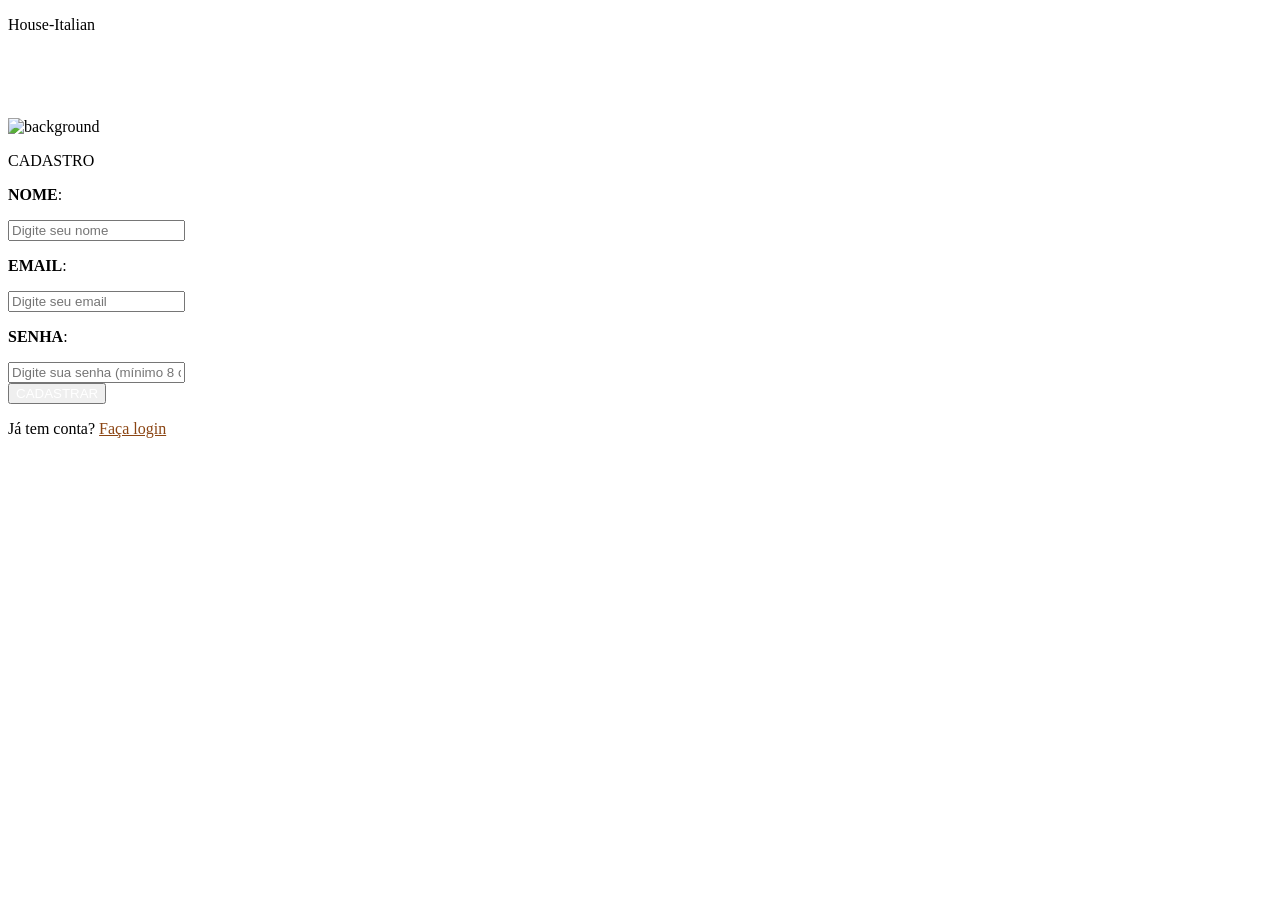
==== src/main/resources/templates/cadastro.html @ aa0f9306 "Alterações gerais" ====
<!DOCTYPE html>
<html lang="pt-BR">
<head>
    <meta charset="UTF-8">
    <title>Cadastro</title>
    <meta name="viewport" content="width=device-width, initial-scale=1.0">
    <link rel="stylesheet" href="/css/loginScreamStyle.css">
</head>
<body>
    <header>
        <div class="header-container">
            <div class="item1-content">
                <p>House-Italian</p>
            </div>
            <div class="item2-content">
                <a href="/" style="text-decoration: none; color:white;">
                    <p>Home</p>
                </a>
            </div>
            <div class="item3-content">
                <a href="/cardapio" style="text-decoration: none; color:white;">
                    <p>Cardápio</p>
                </a>
            </div>
        </div>
    </header>

    <main>
        <div class="container-background">
            <img src="/img/background-home.jpg" alt="background"/>
        </div>

        <div class="container-main">
            <div class="container-box-Login">
                <div class="container-box2-login">
                    <div class="container-box2-item1-content">
                        <P>CADASTRO</P>
                    </div>
                    <div class="container-box2-item2-content">
                        <p class="text-email"><b>NOME</b>:</p>
                        <input type="text" id="input-nome" placeholder="Digite seu nome">

                        <p class="text-email"><b>EMAIL</b>:</p>
                        <input type="email" id="input-email" placeholder="Digite seu email">

                        <p class="text-senha"><b>SENHA</b>:</p>
                        <input type="password" id="input-senha" placeholder="Digite sua senha (mínimo 8 caracteres)">
                        
                        <div class="container-input-entrar">
                            <input class="input-entrar" type="button" value="CADASTRAR"  
                                   style="color: white; font-family: 'Inria Sans', sans-serif;" 
                                   onclick="fazerCadastro()">
                        </div>

                        <p style="margin-top: 1rem;">
                            Já tem conta? <a href="/login" style="color: #8B4513;">Faça login</a>
                        </p>
                    </div>
                </div>
            </div>
        </div>
    </main>

    <script src="/js/cadastro.js"></script>
</body>
</html>
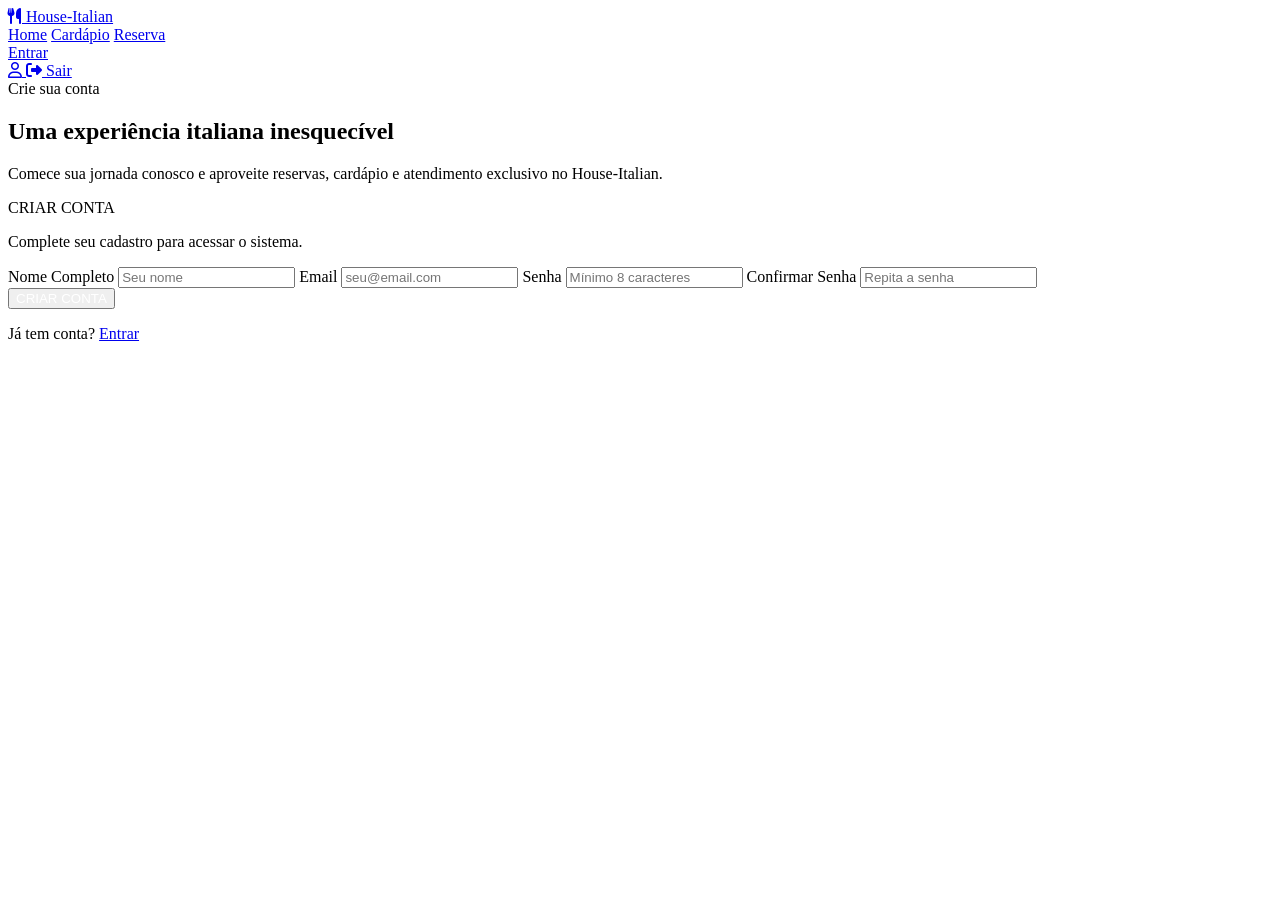
==== commit df99721a: "Alterações gerais" ====
--- a/src/main/resources/templates/cadastro.html
+++ b/src/main/resources/templates/cadastro.html
@@ -4,63 +4,81 @@
     <meta charset="UTF-8">
     <title>Cadastro</title>
     <meta name="viewport" content="width=device-width, initial-scale=1.0">
+    <link rel="stylesheet" href="/css/style.css">
+    <link rel="stylesheet" href="https://cdnjs.cloudflare.com/ajax/libs/font-awesome/6.4.0/css/all.min.css">
     <link rel="stylesheet" href="/css/loginScreamStyle.css">
 </head>
 <body>
-    <header>
-        <div class="header-container">
-            <div class="item1-content">
-                <p>House-Italian</p>
+    <nav class="navbar">
+        <a href="/" class="navbar-brand">
+            <i class="fas fa-utensils"></i>
+            House-Italian
+        </a>
+        <div class="navbar-links">
+            <a href="/">Home</a>
+            <a href="/cardapio">Cardápio</a>
+            <a href="#" id="nav-action-link" onclick="irParaReserva()">Reserva</a>
+            <div class="navbar-user" id="navbar-user-logged-out">
+                <a href="/login" class="btn-entrar">Entrar</a>
             </div>
-            <div class="item2-content">
-                <a href="/" style="text-decoration: none; color:white;">
-                    <p>Home</p>
+            <div class="navbar-user hidden" id="navbar-user-logged-in">
+                <a href="/perfil">
+                    <i class="far fa-user"></i>
+                    <span id="nav-nome"></span>
                 </a>
-            </div>
-            <div class="item3-content">
-                <a href="/cardapio" style="text-decoration: none; color:white;">
-                    <p>Cardápio</p>
+                <a href="#" onclick="logout()">
+                    <i class="fas fa-sign-out-alt"></i>
+                    Sair
                 </a>
             </div>
         </div>
-    </header>
+    </nav>
 
     <main>
-        <div class="container-background">
-            <img src="/img/background-home.jpg" alt="background"/>
-        </div>
+        <div class="container-main">
+            <section class="hero-panel">
+                <div class="hero-content">
+                    <span class="hero-tagline">Crie sua conta</span>
+                    <h1>Uma experiência italiana inesquecível</h1>
+                    <p>Comece sua jornada conosco e aproveite reservas, cardápio e atendimento exclusivo no House-Italian.</p>
+                </div>
+            </section>
 
-        <div class="container-main">
-            <div class="container-box-Login">
-                <div class="container-box2-login">
-                    <div class="container-box2-item1-content">
-                        <P>CADASTRO</P>
+            <section class="form-panel">
+                <div class="form-box2-item1-content">
+                    <p>CRIAR CONTA</p>
+                </div>
+                <p class="form-subtitle">Complete seu cadastro para acessar o sistema.</p>
+                <form id="form-cadastro" onsubmit="event.preventDefault(); fazerCadastro();">
+                    <label for="input-nome">Nome Completo</label>
+                    <input type="text" id="input-nome" placeholder="Seu nome" required minlength="2">
+                    <span class="error-message" id="error-nome"></span>
+
+                    <label for="input-email">Email</label>
+                    <input type="email" id="input-email" placeholder="seu@email.com" required>
+                    <span class="error-message" id="error-email"></span>
+
+                    <label for="input-senha">Senha</label>
+                    <input type="password" id="input-senha" placeholder="Mínimo 8 caracteres" required minlength="8">
+                    <span class="error-message" id="error-senha"></span>
+
+                    <label for="input-confirmar-senha">Confirmar Senha</label>
+                    <input type="password" id="input-confirmar-senha" placeholder="Repita a senha" required minlength="8">
+                    <span class="error-message" id="error-confirmar-senha"></span>
+
+                    <span class="form-error-message" id="error-form"></span>
+
+                    <div class="container-input-entrar">
+                        <button class="input-entrar" type="submit" style="color: white; font-family: 'Inria Sans', sans-serif;">CRIAR CONTA</button>
                     </div>
-                    <div class="container-box2-item2-content">
-                        <p class="text-email"><b>NOME</b>:</p>
-                        <input type="text" id="input-nome" placeholder="Digite seu nome">
+                </form>
 
-                        <p class="text-email"><b>EMAIL</b>:</p>
-                        <input type="email" id="input-email" placeholder="Digite seu email">
-
-                        <p class="text-senha"><b>SENHA</b>:</p>
-                        <input type="password" id="input-senha" placeholder="Digite sua senha (mínimo 8 caracteres)">
-                        
-                        <div class="container-input-entrar">
-                            <input class="input-entrar" type="button" value="CADASTRAR"  
-                                   style="color: white; font-family: 'Inria Sans', sans-serif;" 
-                                   onclick="fazerCadastro()">
-                        </div>
-
-                        <p style="margin-top: 1rem;">
-                            Já tem conta? <a href="/login" style="color: #8B4513;">Faça login</a>
-                        </p>
-                    </div>
-                </div>
-            </div>
+                <p class="form-footer-text">Já tem conta? <a href="/login">Entrar</a></p>
+            </section>
         </div>
     </main>
 
     <script src="/js/cadastro.js"></script>
+    <script src="/js/index.js"></script>
 </body>
 </html>
